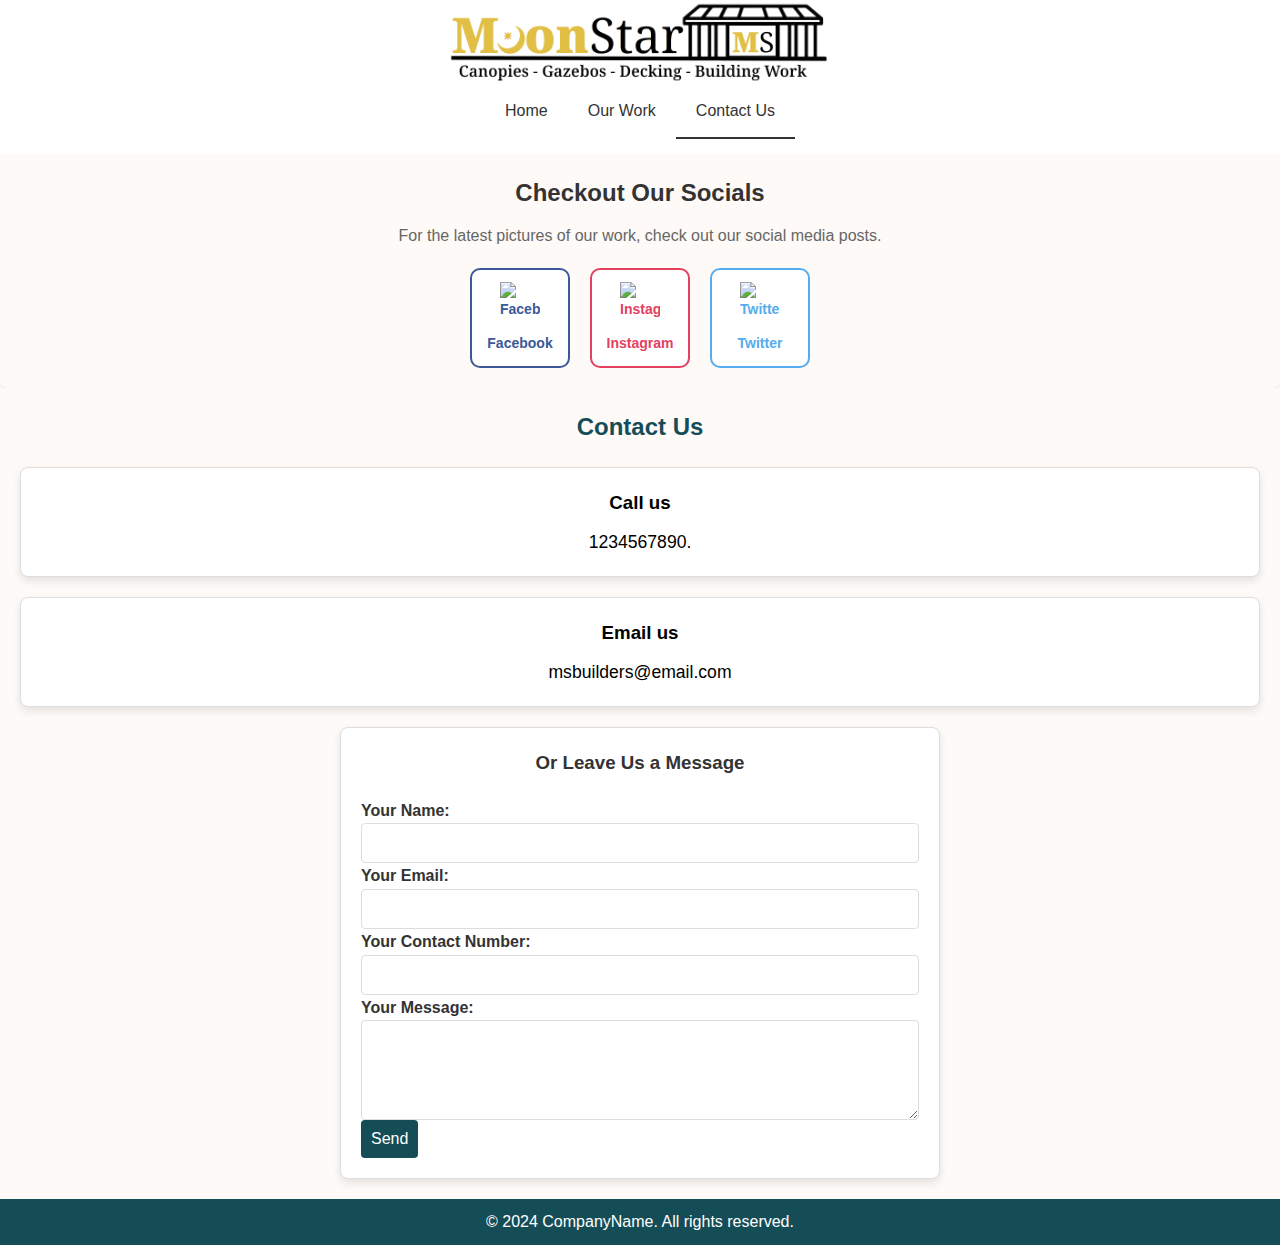
==== contact-us.html @ 22073cf4 "initial-commit" ====
<!DOCTYPE html>
<html lang="en">
<head>
    <meta charset="UTF-8">
    <meta name="viewport" content="width=device-width, initial-scale=1.0">
    <title>Our Work - CompanyName</title>
	        <link rel="stylesheet" href="styles.css">
			<style> 
/* General styles */
body {
    font-family: Arial, sans-serif;
    margin: 0;
    padding: 0;
}

.contact-us-bar {
    padding: 20px;
    background-color: #fefaf7;
}

.contact-us-bar h2 {
    text-align: center;
    margin-bottom: 20px;
	color: #154d57;
}

/* Styles for contact info */
.contact-info {
    display: flex;
    flex-direction: column;
    gap: 20px;
    margin-bottom: 20px;
}

.contactbox {
    background-color: #fff;
    border: 1px solid #ddd;
    padding: 20px;
    border-radius: 8px;
    box-shadow: 0 4px 8px rgba(0, 0, 0, 0.1);
    width: 100%; /* Full width for each contact box */
    text-align: center; /* Center text and headings */
}

.contactbox h3 {
    color: #000; /* Heading color black */
    margin-top: 0;
    margin-bottom: 10px;
}

.contactbox p {
    color: #000; /* Text color black */
    margin: 0;
}

/* Styles for the form container */
.form-container {
    background-color: #fff;
    border: 1px solid #ddd;
    padding: 20px;
    border-radius: 8px;
    box-shadow: 0 4px 8px rgba(0, 0, 0, 0.1);
    max-width: 600px;
    margin: 0 auto;
}

.form-container h3 {
    margin-top: 0;
    margin-bottom: 20px;
    text-align: center;
}

/* Styles for the form */
.form-bar {
    display: flex;
    flex-direction: column;
    gap: 15px;
}

.form-bar label {
    display: flex;
    flex-direction: column;
    font-weight: bold;
}

.form-bar input,
.form-bar textarea {
    padding: 10px;
    border: 1px solid #ddd;
    border-radius: 4px;
    font-size: 16px;
}

.form-bar textarea {
    resize: vertical; /* Allow vertical resizing of the textarea */
    min-height: 100px;
}

.form-bar button {
    background-color: #154d57;
    color: #fff;
    padding: 10px;
    border: none;
    border-radius: 4px;
    font-size: 16px;
    cursor: pointer;
    transition: background-color 0.3s;
}

.form-bar button:hover {
    background-color: #123c42;
}


			</style>

</head>

<body>

    <!-- Logo -->
    <div class="logo">
        <img src="nobg-logo.png" alt="CompanyName Logo" class="desktop">
        <img src="nobg-logo.png" alt="CompanyName Mobile Logo" class="mobile">
    </div>

    <!-- Navigation Bar -->
    <div class="navbar">
        <div class="navbar-links">
            <a href="index.html" class="active">Home</a>
            <a href="our-work.html">Our Work</a>
            <a href="contact-us.html">Contact Us</a>
        </div>
    </div>



<!-- Our Work Bar -->
<div class="our-work-bar">
    <h3>Checkout Our Socials</h3>
    <p>For the latest pictures of our work, check out our social media posts.</p>
    <div class="social-icons">
        <a href="https://facebook.com/YourPage" target="_blank" class="social-icon facebook">
            <img src="facebook-icon.png" alt="Facebook Icon">
            Facebook
        </a>
        <a href="https://instagram.com/YourPage" target="_blank" class="social-icon instagram">
            <img src="instagram-icon.png" alt="Instagram Icon">
            Instagram
        </a>
        <a href="https://twitter.com/YourPage" target="_blank" class="social-icon twitter">
            <img src="twitter-icon.png" alt="Twitter Icon">
            Twitter
        </a>
    </div>
</div>


   <!-- Contact Us Section -->
    <div class="contact-us-bar">
        <h2>Contact Us</h2>
        <div class="contact-info">
            <div class="contactbox">
                <h3>Call us</h3>
                <p>1234567890.</p>
            </div>
            <div class="contactbox">
                <h3>Email us</h3>
                <p>msbuilders@email.com</p>
            </div>
        </div>
        <div class="form-container">
            <h3>Or Leave Us a Message</h3>
            <div class="form-bar">
                <form action="https://formspree.io/f/temp" method="POST">
                    <label>
                        Your Name:
                        <input type="text" name="name" required>
                    </label>
                    <label>
                        Your Email:
                        <input type="email" name="email" required>
                    </label>
                    <label>
                        Your Contact Number:
                        <input type="tel" name="number" required>
                    </label>
                    <label>
                        Your Message:
                        <textarea name="message" required></textarea>
                    </label>
                    <button type="submit">Send</button>
                </form>
            </div>
        </div>
    </div>

  <!-- Footer -->
    <div class="footer">
        &copy; 2024 CompanyName. All rights reserved.
    </div>
	
    <script>

		
		document.addEventListener("DOMContentLoaded", function() {
    var navLinks = document.querySelectorAll('.navbar a');
    var currentPage = window.location.href;

    navLinks.forEach(function(link) {
        if (link.href === currentPage) {
            link.classList.add('active');
        } else {
            link.classList.remove('active');
        }
    });

    // Optionally, handle the click event to update the active link
    navLinks.forEach(function(link) {
        link.addEventListener('click', function() {
            navLinks.forEach(function(link) {
                link.classList.remove('active');
            });
            this.classList.add('active');
        });
    });
});

    </script>

</body>
</html>
---- styles.css ----
/* Basic reset */
* {
    margin: 0;
    padding: 0;
    box-sizing: border-box;
}

/* Body styles */
body {
    font-family: Arial, sans-serif;
    line-height: 1.6;
    background-color: #fff;
    color: #333;
}

/* Logo styling */
.logo {
    display: flex;
    justify-content: center;
    align-items: center;
    background-color: #fff;
    /* Removed padding and margin adjustments */
}

.logo img.desktop {
	width: 30%;
    height: auto; /* Maintain aspect ratio */
    display: block; /* Show desktop logo by default */
}

.logo img.mobile {
	width:80%;
    display: none; /* Hide mobile logo by default */
}

/* Mobile logo styling */
@media (max-width: 600px) {
    .logo img.desktop {
        display: none; /* Hide desktop logo on mobile */
    }

    .logo img.mobile {
        display: block; /* Show mobile logo on mobile */
    }

    .navbar-toggle {
        display: none; /* Ensure mobile toggle button is not shown */
    }

    .navbar-links {
        display: flex; /* Ensure navbar links are always displayed */
        flex-direction: row; /* Align links in a row */
        justify-content: center; /* Center align links */
        width: 100%; /* Full width */
        border-top: none; /* Remove border for mobile view */
    }
}

/* Navbar styling */
.navbar {
    background-color: #fff;
    color: #333;
    /* Removed padding and margin-top adjustments */
    text-align: center;
    position: relative;
    padding-bottom: 15px; /* Added padding to the bottom of the navbar */
}

.navbar-toggle {
    display: none; /* Hide the toggle button by default */
    background-color: #000;
    color: #fff;
    border: none;
    font-size: 20px;
    cursor: pointer;
}

#page-label {
    font-size: 1rem;
    color: #333;
    margin-left: 10px;
}

.navbar-links {
    display: flex;
    justify-content: center;
}

.navbar a {
    color: #333;
    padding: 14px 20px;
    text-decoration: none;
    text-align: center;
    display: inline-block;
    border-bottom: 2px solid transparent; /* Default border */
}

.navbar a.active {
    border-bottom: 2px solid #333; /* Underline color for active link */
    color: #333; /* Ensure text color remains */
}

.navbar a:hover {
    background-color: #f0f0f0; /* Light grey hover effect */
    color: #333;
}

/* Quotes Bar Styling */
.quotes-bar {
    background-color: #154d57;
    color: #fff;
    text-align: center;
    padding: 10px 0;
    font-size: 1.2rem; /* Adjust font size as needed */
}

.quotes-bar h3 {
    margin: 0; /* Remove margin to center text */
    font-size: 1.2rem; /* Adjust font size */
    font-weight: normal; /* Use normal weight for text */
}

.contact-info {
    display: flex; /* Align contact items side by side */
    justify-content: center; /* Center align contact items */
    gap: 15px; /* Space between items */
    margin-top: 10px; /* Space above contact info */
}

.contact-item {
    display: flex; /* Align icon and text */
    align-items: center; /* Center items vertically */
    gap: 5px; /* Space between icon and text */
}

.contact-item img {
    width: 30px; /* Adjust width for the icon images */
    height: 30px; /* Adjust height for the icon images */
}

.contact-text {
    font-size: 1rem; /* Font size for contact text */
}

/* Main content styling */
.container {
    padding: 20px;
    max-width: 1000px;
    margin: auto;
    color: #333;
}

h1 {
    margin-bottom: 20px;
    font-size: 2.5rem;
    text-align: center;
    color: #D4AF37;
}

p {
    margin-bottom: 20px;
    font-size: 1.1rem;
    color: #666;
}

/* Footer styling */
.footer {
    background-color: #154d57;
    color: #fff;
    text-align: center;
    padding: 10px 0;
    width: 100%;
    bottom: 0;
}
.info-bar {
    display: flex;
    align-items: center;
    background-color: #fefaf7;
    color: #333;
    border-top: 1px solid #000;
	border-bottom: 1px solid #000;
	border-radius: 8px;
	box-shadow: 0 4px 8px rgba(0, 0, 0, 0.1);
    overflow: hidden; /* Ensure no overflow from images */
}

.info-bar-images {
    display: flex;
    flex: 1;
}

.info-bar-image {
    flex: 1;
    overflow: hidden; /* Hide overflow to crop images */
}

.info-bar-image img {
    width: 100%;
    height: 100%;
    object-fit: cover; /* Cover the entire area */
}

.info-bar-text {
    flex: 1;
    padding-left: 20px;
}

.info-bar-text h3 {
    font-size: 1.5rem;
    margin-bottom: 10px;
    color: #154d57;
}

.info-bar-text p {
    font-size: 1rem;
    color: #000;
}

/* Mobile view adjustments */
@media (max-width: 600px) {
    .info-bar {
        flex-direction: column;
        text-align: center;
    }

    .info-bar-text {
        order: 1; /* Ensure text comes first */
        padding: 20px;
    }
    
    .info-bar-images {
        order: 2; /* Ensure images come after the text */
        flex-direction: column;
    }

    .info-bar-image {
        margin-bottom: 10px; /* Add space between the two images */
    }

    .info-bar-image img {
        height: auto; /* Maintain aspect ratio on mobile */
        object-fit: contain; /* Contain within the given space */
    }
}



/* Why Choose Us Bar Styling */
.why-choose-us-bar {
    background-color: #fff;
    color: #154d57;
    padding: 20px 0; /* Add padding for spacing */
    text-align: center;
    border-bottom: 1px solid #000; /* Fine border below the entire bar */
}

.why-choose-us-bar h2 {
    font-size: 1.8rem;
    margin-bottom: 20px;
    color: #154d57; /* Title color */
}

.why-choose-us-boxes {
    display: flex;
    justify-content: space-around; /* Evenly space the boxes */
    align-items: flex-start; /* Align the top of the boxes */
    padding: 0 20px; /* Add padding for better spacing */
}

.box {
    flex: 1; /* Each box takes equal space */
    margin: 0 10px; /* Add margin between boxes */
    text-align: center; /* Center-align the text */
    padding: 10px; /* Add padding inside the box */
}

.box h3 {
    font-size: 1.2rem;
    margin-bottom: 10px;
    color: #154d57; /* Subheading color */
}

.box p {
    font-size: 1rem;
    color: #333; /* Text color */
}

/* Fine black borders around the middle box */
.box:nth-child(2) {
    border-left: 1px solid #000; /* Fine border on the left side */
    border-right: 1px solid #000; /* Fine border on the right side */
    padding-left: 15px; /* Add padding to keep text away from the border */
    padding-right: 15px; /* Add padding to keep text away from the border */
}

/* Mobile view adjustments */
@media (max-width: 600px) {
    .why-choose-us-boxes {
        flex-direction: column; /* Stack boxes vertically */
        align-items: center; /* Center align the boxes */
    }

    .box {
        margin-bottom: 20px; /* Add space between stacked boxes */
        text-align: center; /* Center text in mobile view */
    }

    /* Remove borders around the middle box in mobile view */
    .box:nth-child(2) {
        border-left: none;
        border-right: none;
    }
}


.about-canopies-bar {
    background-color: #e3dad2;
    background-size: cover; /* Ensure background covers the entire container */
    background-position: center; /* Center the background image */
    padding: 40px 20px; /* Add padding around the section */
    position: relative;
    color: #154d57; /* Text color */
    text-align: center;
}

.about-canopies-bar::before {
    content: "";
    position: absolute;
    top: 0;
    left: 0;
    width: 100%;
    height: 100%;
    background: rgba(0, 0, 0, 0.2); /* 20% opacity black overlay */
    z-index: 1; /* Place overlay behind text */
}

.about-canopies-bar h2 {
    font-size: 1.8rem;
    margin-bottom: 20px;
    position: relative;
    z-index: 2; /* Ensure text is above the overlay */
	color: 
}

.about-canopies-content {
    display: flex;
    justify-content: center;
    gap: 20px; /* Space between the boxes */
    flex-wrap: wrap; /* Wrap boxes on smaller screens */
    position: relative;
    z-index: 2; /* Ensure boxes are above the overlay */
}

.about-canopies-box {
    background-color: #fff; /* White background for the boxes */
    color: #000; /* Black text color */
    border: 1px solid #000; /* Fine black border around each box */
    padding: 20px; /* Padding inside each box */
    width: calc(33% - 20px); /* Three boxes side by side with some margin */
    box-sizing: border-box; /* Include padding and border in width calculation */
    text-align: left; /* Align text to the left within each box */
	border: 1px solid #fff;
	border-radius: 8px;
    box-shadow: 0 4px 8px rgba(0, 0, 0, 0.1);
}

.contact-canopies-box {
    background-color: #154d57; /* White background for the boxes */
    color: #000; /* Black text color */
    border: 1px solid #000; /* Fine black border around each box */
    padding: 20px; /* Padding inside each box */
    width: calc(33% - 20px); /* Three boxes side by side with some margin */
    box-sizing: border-box; /* Include padding and border in width calculation */
    text-align: left; /* Align text to the left within each box */
	border: 1px solid #fff;
	border-radius: 8px;
    box-shadow: 0 4px 8px rgba(0, 0, 0, 0.1);
}

.contact-canopies-box h3 {
    font-size: 1.2rem;
    margin-bottom: 10px;
	text-align: center;
	color: #fff;
}
.contact-canopies-box p{
    font-size: 1.2rem;
	text-align: center;
	color: #fff;
}

.contact-canopies-box a {
    color: #ffffff; /* Set the link color to white */
    text-decoration: underline; /* Underline the text */
}


.about-canopies-box h3 {
    font-size: 1.2rem;
    margin-bottom: 10px;
	color: #154d57;
}

.about-canopies-box p {
    font-size: 1rem;
}

/* Mobile view adjustments */
@media (max-width: 600px) {
    .about-canopies-content {
        flex-direction: column; /* Stack boxes vertically on small screens */
        align-items: center; /* Center align the boxes */
    }

    .about-canopies-box {
        width: 90%; /* Make boxes wider on smaller screens */
        margin-bottom: 20px; /* Space between stacked boxes */
    }
	
	.contact-canopies-box {
        width: 90%; /* Make boxes wider on smaller screens */
        margin-bottom: 20px; /* Space between stacked boxes */
    }
}

        /* New Gallery Styles */
        .gallery-bar {
            padding: 20px;
            background-color: #f9f9f9;
        }
        .gallery {
            display: grid;
            grid-template-columns: repeat(auto-fill, minmax(200px, 1fr));
            gap: 10px;
        }
        .gallery-item img {
            width: 100%;
            height: auto;
            display: block;
            border: 1px solid #ddd;
            border-radius: 4px;
        }
		
		
		
		 /* Gallery Styles */
        .gallery {
            display: grid;
            grid-template-columns: repeat(auto-fill, minmax(200px, 1fr));
            gap: 10px;
            padding: 20px;
        }

        .gallery-item img {
            width: 100%;
            height: auto;
            cursor: pointer;
            transition: transform 0.3s ease;
        }

        .gallery-item img:hover {
            transform: scale(1.05);
        }

        /* Lightbox Styles */
        .lightbox {
            display: none;
            position: fixed;
            z-index: 1000;
            left: 0;
            top: 0;
            width: 100%;
            height: 100%;
            overflow: auto;
            background-color: rgba(0, 0, 0, 0.8);
        }

        .lightbox-content {
            margin: auto;
            display: block;
            max-width: 90%;
            max-height: 80%;
        }

        .close {
            position: absolute;
            top: 15px;
            right: 35px;
            color: #f1f1f1;
            font-size: 40px;
            font-weight: bold;
            cursor: pointer;
        }

        .close:hover {
            color: #bbb;
            text-decoration: none;
            cursor: pointer;
        }

        #caption {
            margin: 0 auto;
            display: block;
            text-align: center;
            color: #ccc;
            padding: 10px;
        }
		
		
				/* Our Work Bar Styles */
.our-work-bar {
    text-align: center;
    padding: 20px;
    background-color: #fefaf7;
    margin: 0 0;
    border-radius: 8px;
    box-shadow: 0 4px 8px rgba(0, 0, 0, 0.1);
}

.our-work-bar h3 {
    font-size: 24px;
    margin-bottom: 10px;
    color: #333;
}

.our-work-bar p {
    font-size: 16px;
    margin-bottom: 20px;
    color: #666;
}

.social-icons {
    display: flex;
    justify-content: center;
    gap: 20px;
}

.social-icon {
    display: flex;
    align-items: center;
    justify-content: center;
    flex-direction: column;
    width: 100px;
    height: 100px;
    background-color: #fff;
    border: 2px solid #ddd;
    border-radius: 10px;
    text-decoration: none;
    color: #333;
    font-size: 14px;
    font-weight: bold;
    transition: transform 0.3s, background-color 0.3s, border-color 0.3s;
}

.social-icon img {
    width: 40px;
    height: 40px;
    margin-bottom: 10px;
}

.social-icon:hover {
    transform: translateY(-5px);
    background-color: #f0f0f0;
    border-color: #bbb;
}

/* Specific colors for each social icon */
.social-icon.facebook {
    color: #3b5998;
    border-color: #3b5998;
}

.social-icon.instagram {
    color: #e4405f;
    border-color: #e4405f;
}

.social-icon.twitter {
    color: #55acee;
    border-color: #55acee;
}
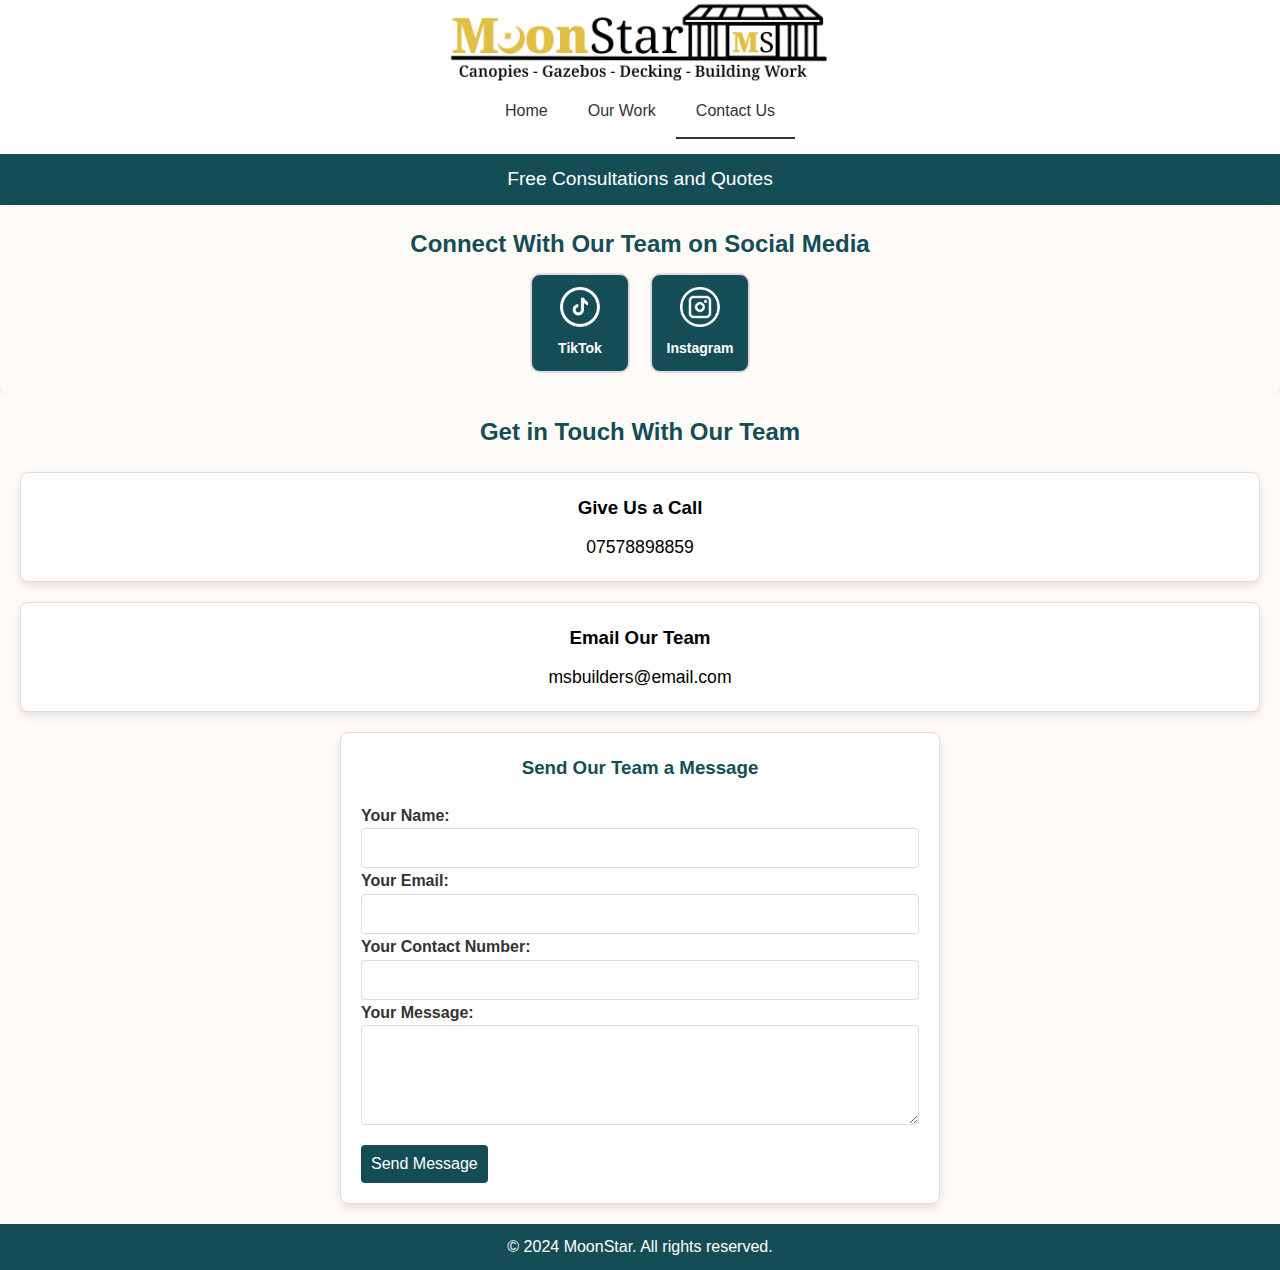
==== commit b77591c9: "updates" ====
--- a/contact-us.html
+++ b/contact-us.html
@@ -24,6 +24,12 @@
 	color: #154d57;
 }
 
+.contact-us-bar h3 {
+    text-align: center;
+    margin-bottom: 20px;
+	color: #154d57;
+}
+
 /* Styles for contact info */
 .contact-info {
     display: flex;
@@ -105,11 +111,21 @@
     font-size: 16px;
     cursor: pointer;
     transition: background-color 0.3s;
+    margin-top: 20px; /* Add gap above the button */
+    align-self: center; /* Center the button horizontally */
 }
 
 .form-bar button:hover {
     background-color: #123c42;
 }
+
+
+
+
+
+
+
+
 
 
 			</style>
@@ -134,70 +150,71 @@
     </div>
 
 
-
-<!-- Our Work Bar -->
+<!-- Quotes Bar -->
+<div class="quotes-bar">
+    <h3>Free Consultations and Quotes</h3>
+</div>
+
+
+<!-- Social Media Bar -->
 <div class="our-work-bar">
-    <h3>Checkout Our Socials</h3>
-    <p>For the latest pictures of our work, check out our social media posts.</p>
+    <h3>Connect With Our Team on Social Media</h3>
     <div class="social-icons">
-        <a href="https://facebook.com/YourPage" target="_blank" class="social-icon facebook">
-            <img src="facebook-icon.png" alt="Facebook Icon">
-            Facebook
+        <a href="https://facebook.com/YourPage" target="_blank" class="social-icon">
+            <img src="tiktok-icon-white.png" alt="TikTok Icon">
+            TikTok
         </a>
-        <a href="https://instagram.com/YourPage" target="_blank" class="social-icon instagram">
-            <img src="instagram-icon.png" alt="Instagram Icon">
+        <a href="https://instagram.com/moonstar_canopies" target="_blank" class="social-icon">
+            <img src="insta-icon-white.png" alt="Instagram Icon">
             Instagram
         </a>
-        <a href="https://twitter.com/YourPage" target="_blank" class="social-icon twitter">
-            <img src="twitter-icon.png" alt="Twitter Icon">
-            Twitter
-        </a>
-    </div>
-</div>
-
-
-   <!-- Contact Us Section -->
-    <div class="contact-us-bar">
-        <h2>Contact Us</h2>
-        <div class="contact-info">
-            <div class="contactbox">
-                <h3>Call us</h3>
-                <p>1234567890.</p>
-            </div>
-            <div class="contactbox">
-                <h3>Email us</h3>
-                <p>msbuilders@email.com</p>
-            </div>
-        </div>
-        <div class="form-container">
-            <h3>Or Leave Us a Message</h3>
-            <div class="form-bar">
-                <form action="https://formspree.io/f/temp" method="POST">
-                    <label>
-                        Your Name:
-                        <input type="text" name="name" required>
-                    </label>
-                    <label>
-                        Your Email:
-                        <input type="email" name="email" required>
-                    </label>
-                    <label>
-                        Your Contact Number:
-                        <input type="tel" name="number" required>
-                    </label>
-                    <label>
-                        Your Message:
-                        <textarea name="message" required></textarea>
-                    </label>
-                    <button type="submit">Send</button>
-                </form>
-            </div>
-        </div>
-    </div>
+    </div>
+</div>
+
+<!-- Contact Us Section -->
+<div class="contact-us-bar">
+    <h2>Get in Touch With Our Team</h2>
+    <div class="contact-info">
+        <div class="contactbox">
+            <h3>Give Us a Call</h3>
+            <p>07578898859</p>
+        </div>
+        <div class="contactbox">
+            <h3>Email Our Team</h3>
+            <p>msbuilders@email.com</p>
+        </div>
+    </div>
+    <div class="form-container">
+        <h3>Send Our Team a Message</h3>
+        <div class="form-bar">
+            <form action="https://formspree.io/f/xldraybr" method="POST">
+                <label>
+                    Your Name:
+                    <input type="text" name="name" required>
+                </label>
+                <label>
+                    Your Email:
+                    <input type="email" name="email" required>
+                </label>
+                <label>
+                    Your Contact Number:
+                    <input type="tel" name="number" required>
+                </label>
+                <label>
+                    Your Message:
+                    <textarea name="message" required></textarea>
+                </label>
+                <button type="submit">Send Message</button>
+            </form>
+        </div>
+    </div>
+</div>
+
+</div>
 
   <!-- Footer -->
     <div class="footer">
-        &copy; 2024 CompanyName. All rights reserved.
+        &copy; 2024 MoonStar. All rights reserved.
     </div>
 	
     <script>
--- a/styles.css
+++ b/styles.css
@@ -179,7 +179,6 @@
     color: #333;
     border-top: 1px solid #000;
 	border-bottom: 1px solid #000;
-	border-radius: 8px;
 	box-shadow: 0 4px 8px rgba(0, 0, 0, 0.1);
     overflow: hidden; /* Ensure no overflow from images */
 }
@@ -323,16 +322,7 @@
     text-align: center;
 }
 
-.about-canopies-bar::before {
-    content: "";
-    position: absolute;
-    top: 0;
-    left: 0;
-    width: 100%;
-    height: 100%;
-    background: rgba(0, 0, 0, 0.2); /* 20% opacity black overlay */
-    z-index: 1; /* Place overlay behind text */
-}
+
 
 .about-canopies-bar h2 {
     font-size: 1.8rem;
@@ -520,7 +510,7 @@
 .our-work-bar h3 {
     font-size: 24px;
     margin-bottom: 10px;
-    color: #333;
+    color: #154d57;
 }
 
 .our-work-bar p {
@@ -542,11 +532,11 @@
     flex-direction: column;
     width: 100px;
     height: 100px;
-    background-color: #fff;
+    background-color: #154d57;
     border: 2px solid #ddd;
     border-radius: 10px;
     text-decoration: none;
-    color: #333;
+    color: #fff;
     font-size: 14px;
     font-weight: bold;
     transition: transform 0.3s, background-color 0.3s, border-color 0.3s;
@@ -558,26 +548,10 @@
     margin-bottom: 10px;
 }
 
+
 .social-icon:hover {
     transform: translateY(-5px);
     background-color: #f0f0f0;
     border-color: #bbb;
 }
 
-/* Specific colors for each social icon */
-.social-icon.facebook {
-    color: #3b5998;
-    border-color: #3b5998;
-}
-
-.social-icon.instagram {
-    color: #e4405f;
-    border-color: #e4405f;
-}
-
-.social-icon.twitter {
-    color: #55acee;
-    border-color: #55acee;
-}
-
-	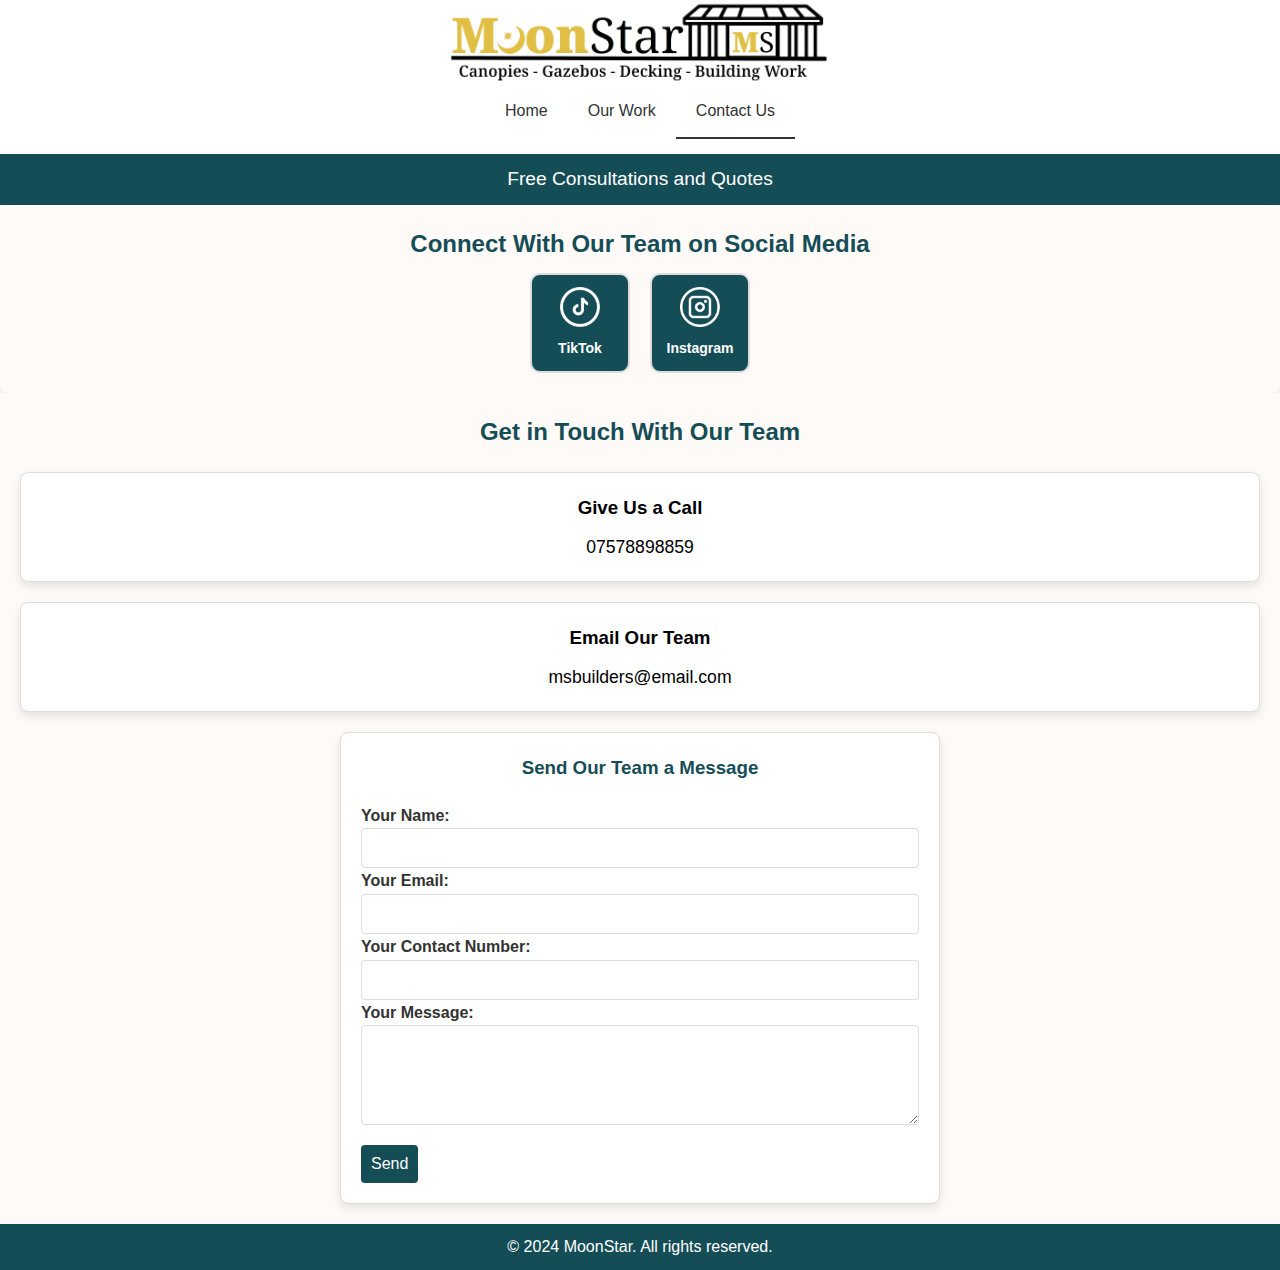
==== commit 3c0483a6: "Update contact-us.html" ====
--- a/contact-us.html
+++ b/contact-us.html
@@ -119,6 +119,43 @@
     background-color: #123c42;
 }
 
+/* Modal Styling */
+.modal {
+    display: none; /* Hidden by default */
+    position: fixed; /* Stay in place */
+    z-index: 1; /* Sit on top */
+    left: 0;
+    top: 0;
+    width: 100%; /* Full width */
+    height: 100%; /* Full height */
+    overflow: auto; /* Enable scroll if needed */
+    background-color: rgb(0,0,0); /* Fallback color */
+    background-color: rgba(0,0,0,0.4); /* Black w/ opacity */
+}
+
+.modal-content {
+    background-color: #fefefe;
+    margin: 15% auto; /* 15% from the top and centered */
+    padding: 20px;
+    border: 1px solid #888;
+    width: 80%; /* Could be more or less, depending on screen size */
+    max-width: 400px;
+    text-align: center;
+}
+
+.close {
+    color: #aaa;
+    float: right;
+    font-size: 28px;
+    font-weight: bold;
+}
+
+.close:hover,
+.close:focus {
+    color: black;
+    text-decoration: none;
+    cursor: pointer;
+}
 
 
 
@@ -184,30 +221,39 @@
             <p>msbuilders@email.com</p>
         </div>
     </div>
-    <div class="form-container">
-        <h3>Send Our Team a Message</h3>
-        <div class="form-bar">
-            <form action="https://formspree.io/f/xldraybr" method="POST">
-                <label>
-                    Your Name:
-                    <input type="text" name="name" required>
-                </label>
-                <label>
-                    Your Email:
-                    <input type="email" name="email" required>
-                </label>
-                <label>
-                    Your Contact Number:
-                    <input type="tel" name="number" required>
-                </label>
-                <label>
-                    Your Message:
-                    <textarea name="message" required></textarea>
-                </label>
-                <button type="submit">Send Message</button>
-            </form>
-        </div>
-    </div>
+<div class="form-container">
+    <h3>Send Our Team a Message</h3>
+    <div class="form-bar">
+        <form id="contact-form" method="POST">
+            <label>
+                Your Name:
+                <input type="text" name="name" required>
+            </label>
+            <label>
+                Your Email:
+                <input type="email" name="email" required>
+            </label>
+            <label>
+                Your Contact Number:
+                <input type="tel" name="number" required>
+            </label>
+            <label>
+                Your Message:
+                <textarea name="message" required></textarea>
+            </label>
+            <button type="submit">Send</button>
+        </form>
+    </div>
+</div>
+
+<!-- Success Message Modal -->
+<div id="success-modal" class="modal">
+    <div class="modal-content">
+        <span class="close">&times;</span>
+        <p>Your message has been successfully sent!</p>
+    </div>
+</div>
+
 </div>
 
 </div>
@@ -243,6 +289,50 @@
     });
 });
 
+document.addEventListener("DOMContentLoaded", function() {
+    const form = document.getElementById('contact-form');
+    const modal = document.getElementById('success-modal');
+    const closeBtn = document.querySelector('.close');
+
+    form.addEventListener('submit', function(event) {
+        event.preventDefault(); // Prevent the default form submission
+
+        // Gather form data
+        const formData = new FormData(form);
+
+        // Send the form data using Fetch API
+        fetch('https://formspree.io/f/xldraybr', {
+            method: 'POST',
+            body: formData,
+            headers: {
+                'Accept': 'application/json'
+            }
+        }).then(response => {
+            if (response.ok) {
+                form.reset(); // Clear the form
+                modal.style.display = 'block'; // Show the modal
+            } else {
+                alert('Oops! Something went wrong.');
+            }
+        }).catch(error => {
+            alert('There was a problem with your submission: ' + error.message);
+        });
+    });
+
+    // Close the modal when the user clicks the close button
+    closeBtn.addEventListener('click', function() {
+        modal.style.display = 'none';
+    });
+
+    // Also close the modal when clicking anywhere outside of the modal content
+    window.addEventListener('click', function(event) {
+        if (event.target === modal) {
+            modal.style.display = 'none';
+        }
+    });
+});
+
+
     </script>
 
 </body>
--- a/styles.css
+++ b/styles.css
@@ -553,5 +553,6 @@
     transform: translateY(-5px);
     background-color: #f0f0f0;
     border-color: #bbb;
-}
-
+	
+}
+
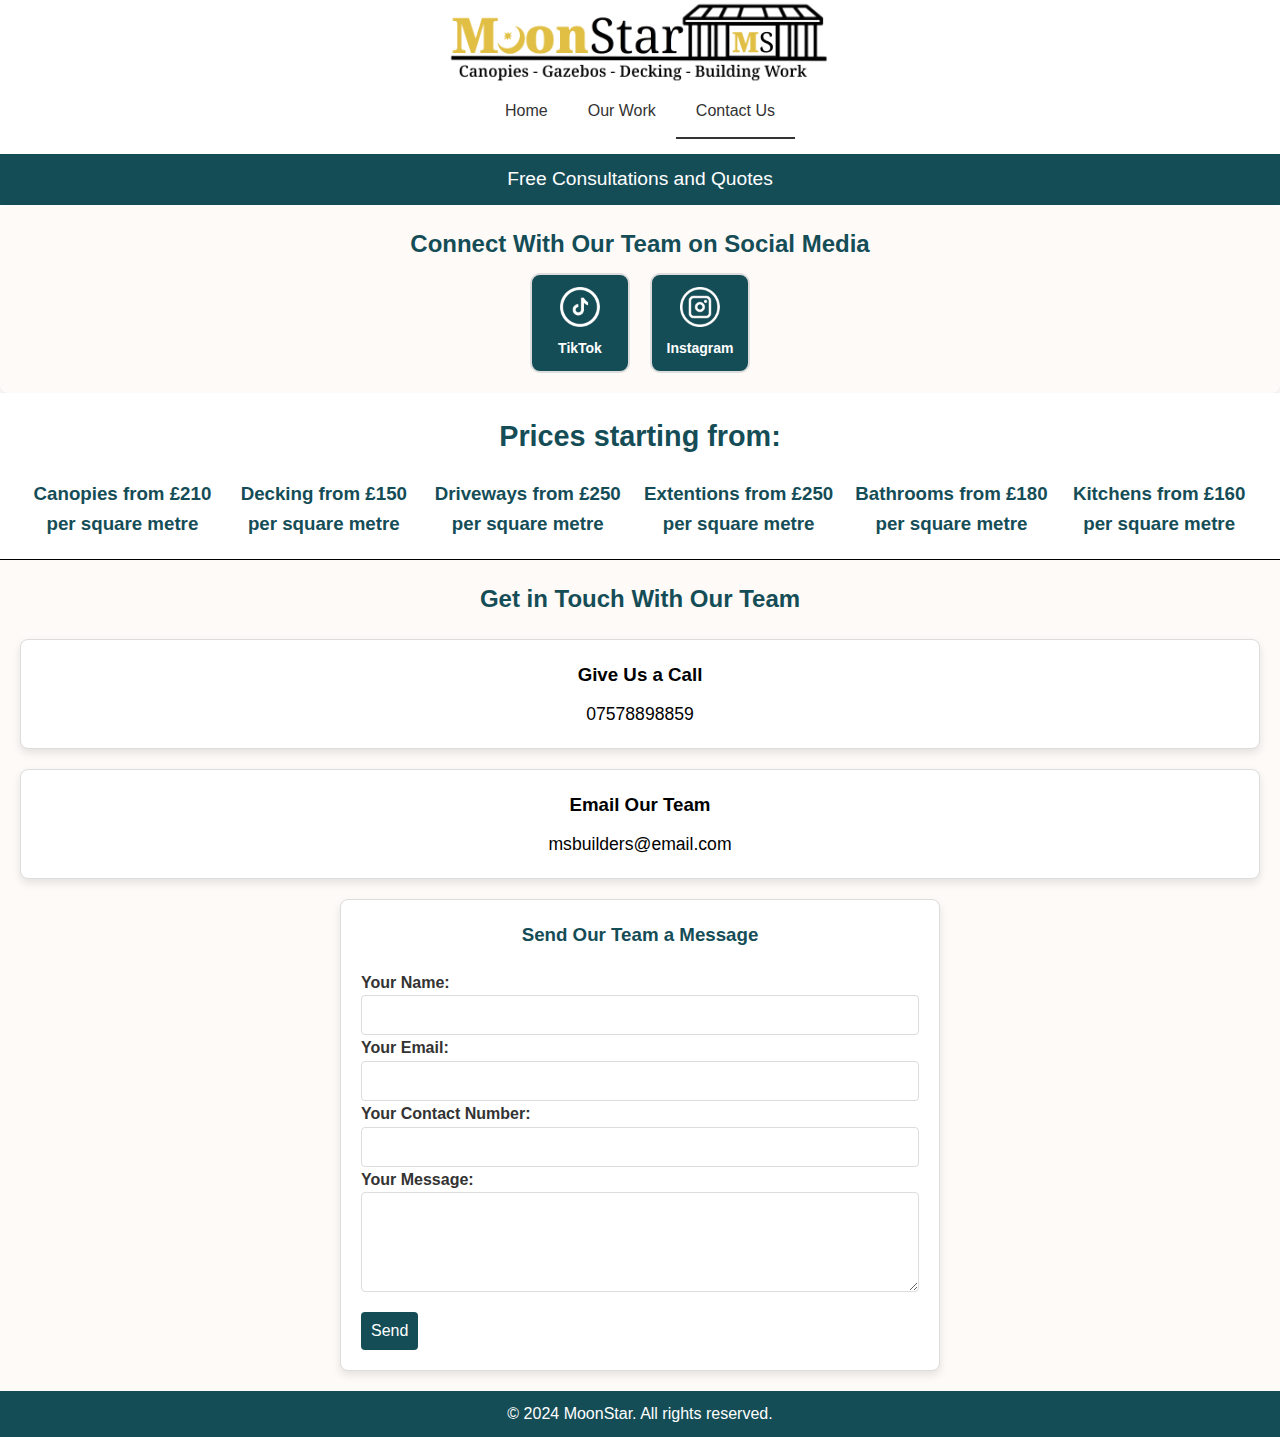
==== commit f611a13c: "prices" ====
--- a/contact-us.html
+++ b/contact-us.html
@@ -3,7 +3,7 @@
 <head>
     <meta charset="UTF-8">
     <meta name="viewport" content="width=device-width, initial-scale=1.0">
-    <title>Our Work - CompanyName</title>
+    <title>MoonStar - Contact Us</title>
 	        <link rel="stylesheet" href="styles.css">
 			<style> 
 /* General styles */
@@ -207,6 +207,30 @@
         </a>
     </div>
 </div>
+
+<div class="why-choose-us-bar">
+    <h2>Prices starting from: </h2>
+    <div class="why-choose-us-boxes">
+        <div class="box2">
+            <h3>Canopies from £210 per square metre</h3>
+        </div>
+		<div class="box2">
+            <h3>Decking from £150 per square metre</h3>
+        </div>
+        <div class="box2">
+            <h3>Driveways from £250 per square metre</h3>
+        </div>
+        <div class="box2">
+            <h3>Extentions from £250 per square metre</h3>
+        </div>
+        <div class="box2">
+            <h3>Bathrooms from £180 per square metre</h3>
+        </div>
+        <div class="box2">
+            <h3>Kitchens from £160 per square metre</h3>
+        </div>
+    </div>
+</div> 
 
 <!-- Contact Us Section -->
 <div class="contact-us-bar">
--- a/styles.css
+++ b/styles.css
@@ -308,6 +308,24 @@
     .box:nth-child(2) {
         border-left: none;
         border-right: none;
+    }
+	
+	.box2 {
+    flex: 1; /* Each box takes equal space */
+    margin: 0 10px; /* Add margin between boxes */
+    text-align: center; /* Center-align the text */
+    padding: 10px; /* Add padding inside the box */
+}
+
+	.box2 h3 {
+    font-size: 1.2rem;
+    margin-bottom: 10px;
+    color: #154d57; /* Subheading color */
+	}
+	
+	.box2:nth-child(5) {
+    border-left: none;
+    border-right: none;
     }
 }
 
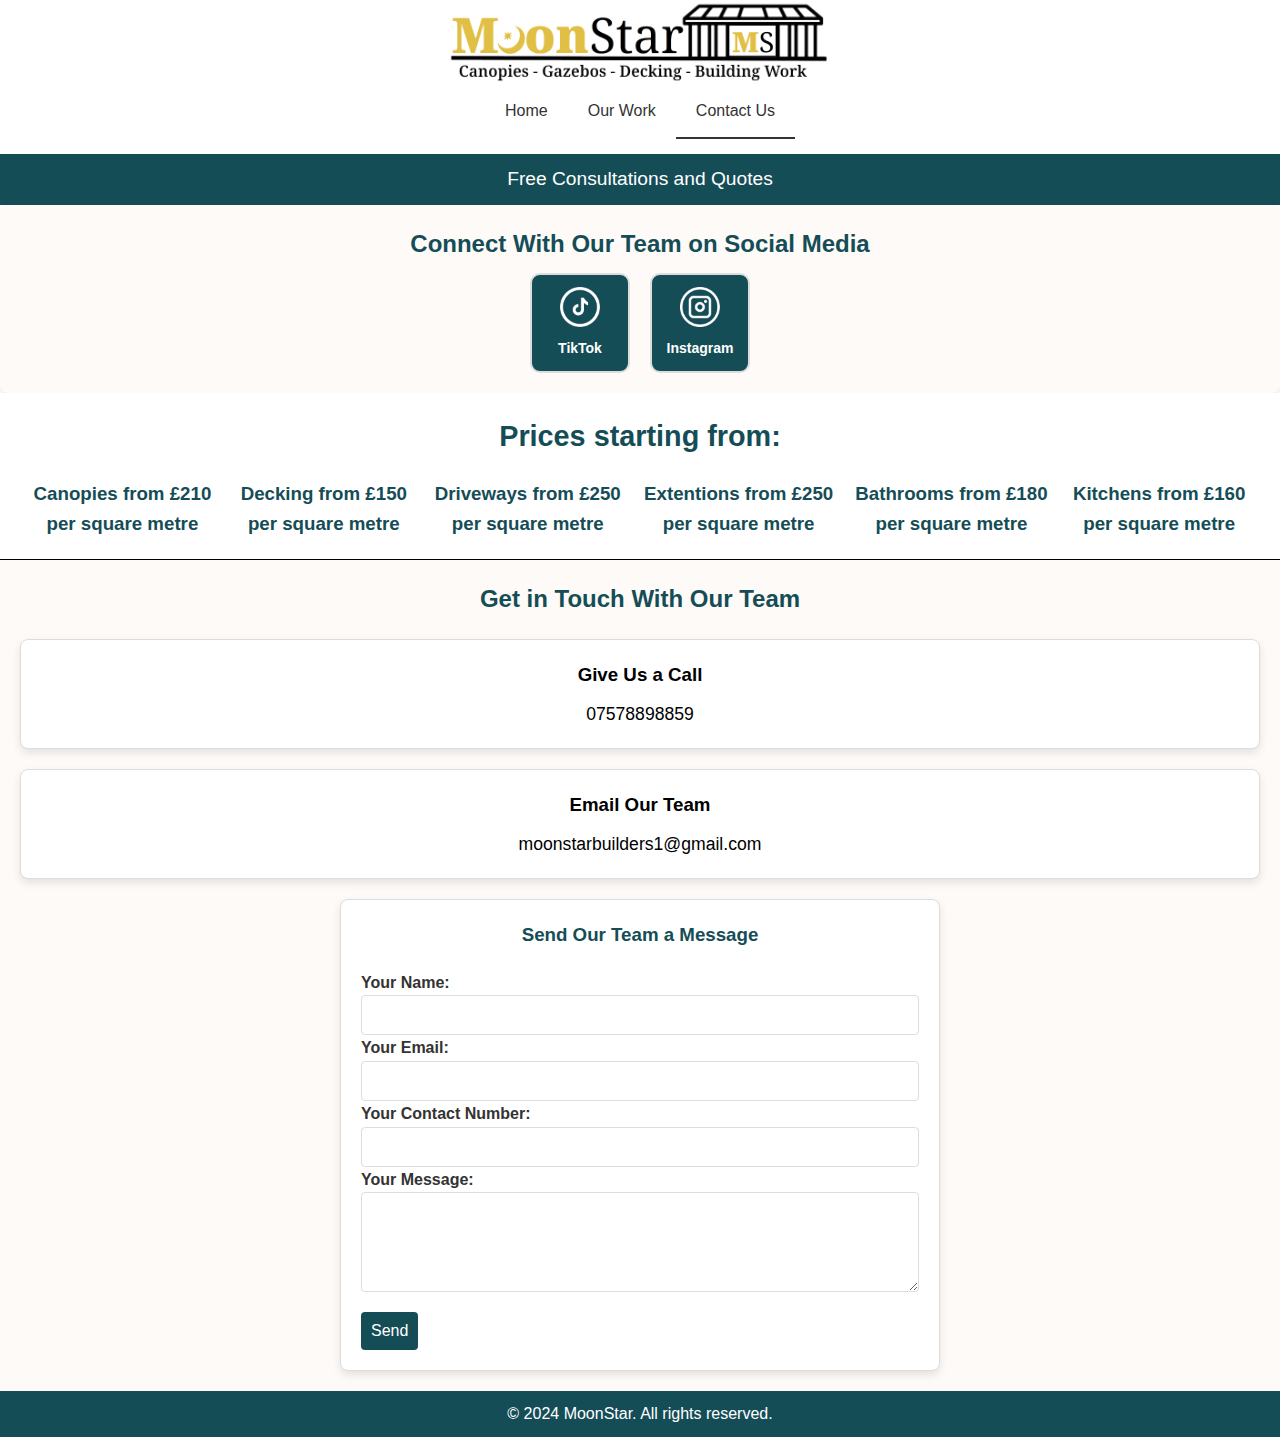
==== commit b87dc7c1: "new email" ====
--- a/contact-us.html
+++ b/contact-us.html
@@ -197,7 +197,7 @@
 <div class="our-work-bar">
     <h3>Connect With Our Team on Social Media</h3>
     <div class="social-icons">
-        <a href="https://facebook.com/YourPage" target="_blank" class="social-icon">
+        <a href="https://www.tiktok.com/@moonstarbuilders" target="_blank" class="social-icon">
             <img src="tiktok-icon-white.png" alt="TikTok Icon">
             TikTok
         </a>
@@ -242,7 +242,7 @@
         </div>
         <div class="contactbox">
             <h3>Email Our Team</h3>
-            <p>msbuilders@email.com</p>
+            <p>moonstarbuilders1@gmail.com</p>
         </div>
     </div>
 <div class="form-container">
